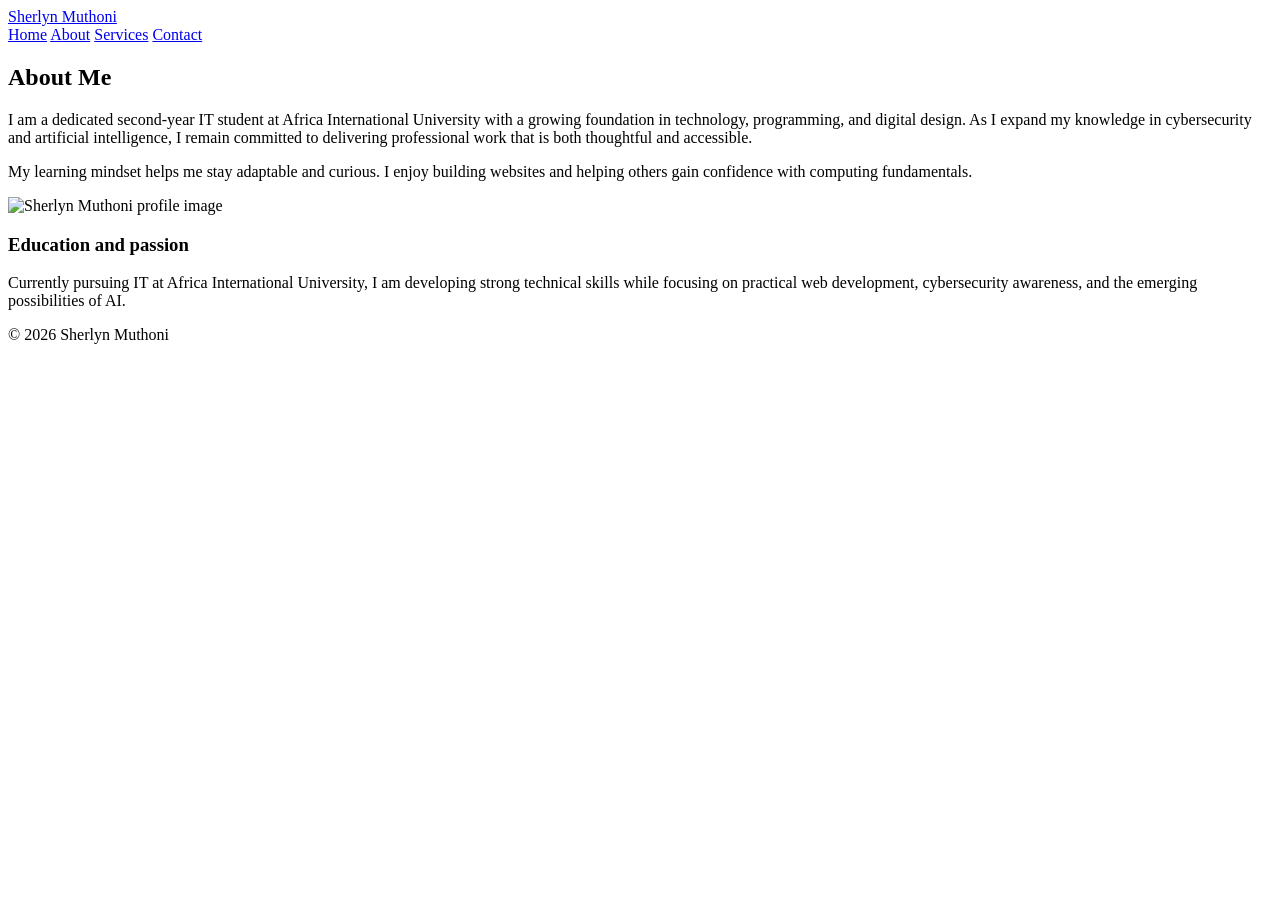
==== about.html @ d1589ef7 "changed picture" ====
<!DOCTYPE html>
<html lang="en">
<head>
  <meta charset="UTF-8" />
  <meta name="viewport" content="width=device-width, initial-scale=1.0" />
  <title>About | Sherlyn Muthoni</title>
  <link rel="stylesheet" href="index.css" />
</head>
<body>
  <header>
    <div class="container">
      <nav>
        <a class="brand" href="index.html">Sherlyn Muthoni</a>
        <div>
          <a href="index.html">Home</a>
          <a href="about.html">About</a>
          <a href="services.html">Services</a>
          <a href="contact.html">Contact</a>
        </div>
      </nav>
    </div>
  </header>

  <main class="container">
    <section class="hero">
      <div>
        <h1>About Me</h1>
        <p>I am a dedicated second-year IT student at Africa International University with a growing foundation in technology, programming, and digital design. As I expand my knowledge in cybersecurity and artificial intelligence, I remain committed to delivering professional work that is both thoughtful and accessible.</p>
        <p>My learning mindset helps me stay adaptable and curious. I enjoy building websites and helping others gain confidence with computing fundamentals.</p>
      </div>
      <div>
        <img src="about.jpg" alt="Sherlyn Muthoni profile image" />
      </div>
    </section>

    <section class="section">
      <div class="about-card">
        <h3>Education and passion</h3>
        <p>Currently pursuing IT at Africa International University, I am developing strong technical skills while focusing on practical web development, cybersecurity awareness, and the emerging possibilities of AI.</p>
      </div>
    </section>
  </main>

  <footer>
    <div class="container">
      <p>© 2026 Sherlyn Muthoni</p>
    </div>
  </footer>
</body>
</html>
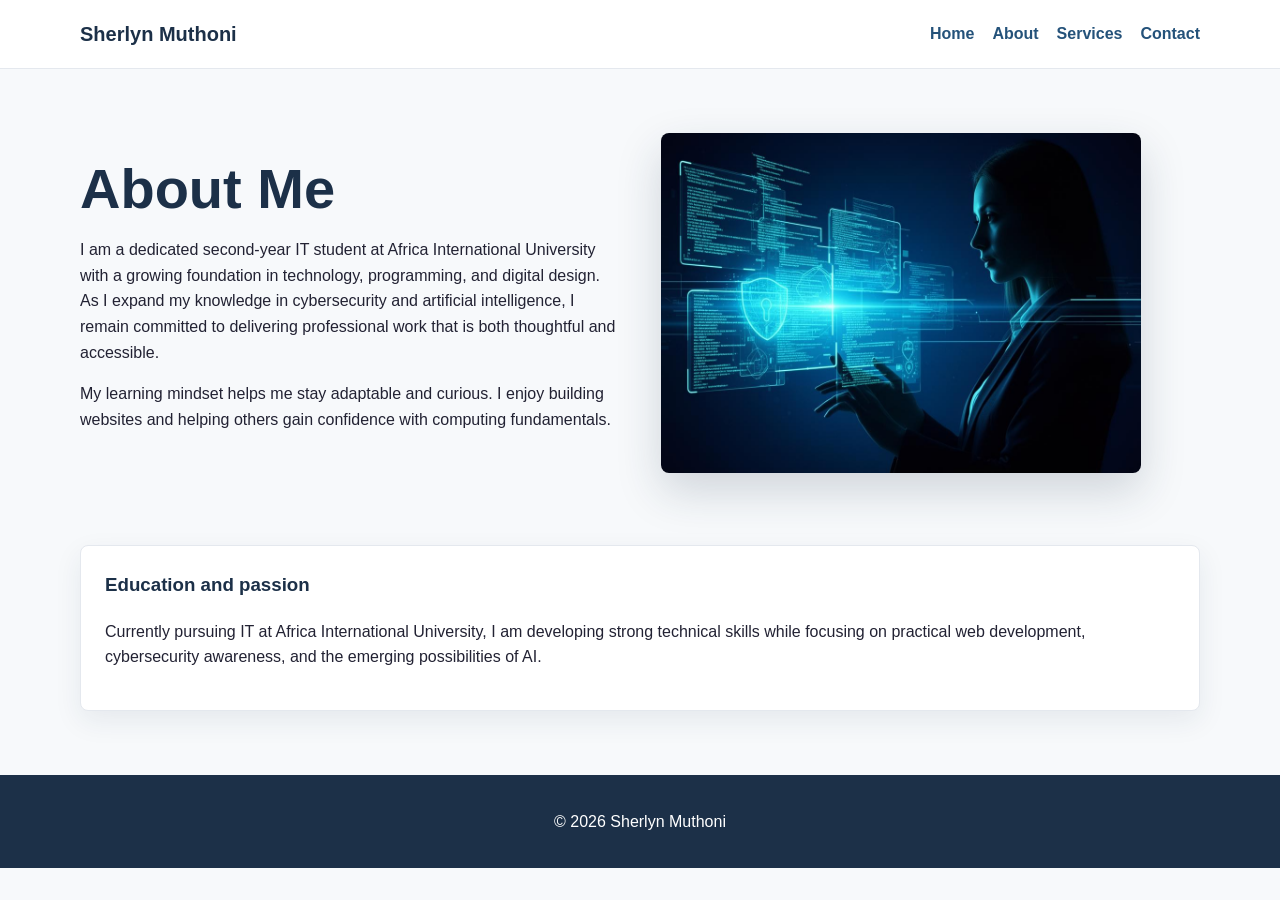
==== commit b8c8bdb3: "added ccs,flexbox,image sizing,and animation" ====
--- a/about.html
+++ b/about.html
@@ -29,7 +29,7 @@
         <p>My learning mindset helps me stay adaptable and curious. I enjoy building websites and helping others gain confidence with computing fundamentals.</p>
       </div>
       <div>
-        <img src="about.jpg" alt="Sherlyn Muthoni profile image" />
+        <img src="images/about-tech.jpg" alt="Sherlyn Muthoni profile image" />
       </div>
     </section>
 
--- a/index.css
+++ b/index.css
@@ -0,0 +1,204 @@
+* {
+  box-sizing: border-box;
+}
+
+body {
+  margin: 0;
+  font-family: Arial, Helvetica, sans-serif;
+  color: #223;
+  background: #f7f9fb;
+  line-height: 1.6;
+}
+
+.container {
+  width: min(1120px, 92%);
+  margin: 0 auto;
+}
+
+header {
+  background: #ffffff;
+  border-bottom: 1px solid #e4e8ee;
+}
+
+nav {
+  display: flex;
+  align-items: center;
+  justify-content: space-between;
+  gap: 24px;
+  padding: 18px 0;
+}
+
+nav div {
+  display: flex;
+  gap: 18px;
+  flex-wrap: wrap;
+}
+
+a {
+  color: #24527a;
+  text-decoration: none;
+  font-weight: 600;
+}
+
+a:hover {
+  color: #d45d79;
+}
+
+.brand {
+  font-size: 1.25rem;
+  color: #1c3048;
+}
+
+.hero {
+  display: flex;
+  align-items: center;
+  justify-content: space-between;
+  gap: 42px;
+  padding: 64px 0 44px;
+  animation: fadeSlideIn 900ms ease both;
+}
+
+.hero > div {
+  flex: 1 1 0;
+}
+
+.hero h1 {
+  margin: 0 0 18px;
+  font-size: clamp(2rem, 5vw, 3.5rem);
+  line-height: 1.1;
+  color: #1c3048;
+}
+
+.hero p {
+  max-width: 620px;
+}
+
+.hero img {
+  display: block;
+  width: 100%;
+  max-width: 480px;
+  height: 340px;
+  object-fit: cover;
+  border-radius: 8px;
+  box-shadow: 0 18px 45px rgba(28, 48, 72, 0.18);
+}
+
+.btn,
+button {
+  display: inline-block;
+  border: 0;
+  border-radius: 6px;
+  background: #d45d79;
+  color: #ffffff;
+  padding: 12px 20px;
+  font: inherit;
+  font-weight: 700;
+  cursor: pointer;
+  transition: transform 180ms ease, background-color 180ms ease;
+}
+
+.btn:hover,
+button:hover {
+  color: #ffffff;
+  background: #b94663;
+  transform: translateY(-2px);
+}
+
+.section {
+  padding: 28px 0 64px;
+}
+
+.cards {
+  display: flex;
+  gap: 22px;
+  flex-wrap: wrap;
+}
+
+.service-card,
+.about-card,
+.contact-card {
+  background: #ffffff;
+  border: 1px solid #e4e8ee;
+  border-radius: 8px;
+  padding: 24px;
+  box-shadow: 0 10px 28px rgba(28, 48, 72, 0.08);
+}
+
+.service-card {
+  flex: 1 1 260px;
+  animation: fadeSlideIn 900ms ease both;
+}
+
+.service-card:nth-child(2) {
+  animation-delay: 120ms;
+}
+
+.service-card:nth-child(3) {
+  animation-delay: 240ms;
+}
+
+.service-card h3,
+.about-card h3,
+.contact-card h3 {
+  margin-top: 0;
+  color: #1c3048;
+}
+
+form {
+  display: flex;
+  flex-direction: column;
+  gap: 12px;
+}
+
+label {
+  font-weight: 700;
+}
+
+input,
+textarea {
+  width: 100%;
+  border: 1px solid #cfd7e3;
+  border-radius: 6px;
+  padding: 12px;
+  font: inherit;
+}
+
+textarea {
+  min-height: 130px;
+  resize: vertical;
+}
+
+footer {
+  background: #1c3048;
+  color: #ffffff;
+  padding: 18px 0;
+  text-align: center;
+}
+
+@keyframes fadeSlideIn {
+  from {
+    opacity: 0;
+    transform: translateY(22px);
+  }
+
+  to {
+    opacity: 1;
+    transform: translateY(0);
+  }
+}
+
+@media (max-width: 760px) {
+  nav,
+  .hero {
+    flex-direction: column;
+    align-items: flex-start;
+  }
+
+  .hero {
+    padding-top: 42px;
+  }
+
+  .hero img {
+    height: 260px;
+  }
+}
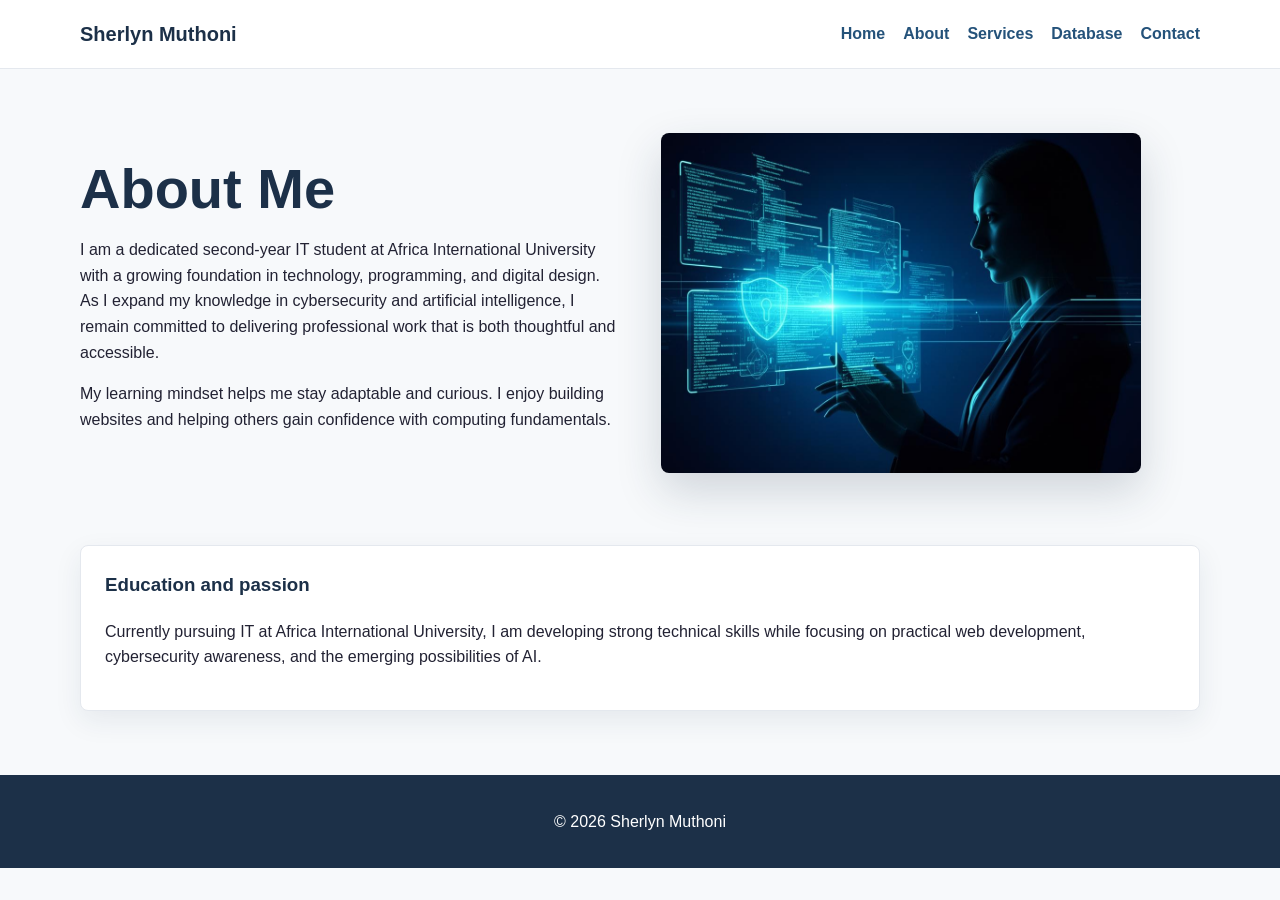
==== commit 06777020: "changes" ====
--- a/about.html
+++ b/about.html
@@ -15,6 +15,7 @@
           <a href="index.html">Home</a>
           <a href="about.html">About</a>
           <a href="services.html">Services</a>
+          <a href="database.html">Database</a>
           <a href="contact.html">Contact</a>
         </div>
       </nav>
@@ -46,5 +47,6 @@
       <p>© 2026 Sherlyn Muthoni</p>
     </div>
   </footer>
+  <script src="script.js"></script>
 </body>
 </html>
--- a/index.css
+++ b/index.css
@@ -104,8 +104,49 @@
   transform: translateY(-2px);
 }
 
+.secondary-btn {
+  margin-left: 10px;
+  background: #24527a;
+}
+
+.secondary-btn:hover {
+  background: #1c3048;
+}
+
 .section {
   padding: 28px 0 64px;
+}
+
+.section-heading {
+  display: flex;
+  align-items: end;
+  justify-content: space-between;
+  gap: 16px;
+  margin-bottom: 16px;
+}
+
+.section-heading h2,
+.section-heading p {
+  margin: 0;
+}
+
+.filter-actions {
+  display: flex;
+  gap: 10px;
+  flex-wrap: wrap;
+  margin-bottom: 20px;
+}
+
+.filter-btn {
+  background: #ffffff;
+  color: #24527a;
+  border: 1px solid #cfd7e3;
+}
+
+.filter-btn.active,
+.filter-btn:hover {
+  background: #24527a;
+  color: #ffffff;
 }
 
 .cards {
@@ -142,6 +183,99 @@
 .contact-card h3 {
   margin-top: 0;
   color: #1c3048;
+}
+
+.category-label {
+  display: inline-block;
+  margin-bottom: 10px;
+  border-radius: 999px;
+  background: #e7f1f8;
+  color: #24527a;
+  padding: 4px 10px;
+  font-size: 0.82rem;
+  font-weight: 700;
+  text-transform: uppercase;
+}
+
+.database-panel {
+  display: flex;
+  flex-direction: column;
+  gap: 14px;
+  max-width: 430px;
+  margin-left: auto;
+}
+
+.workflow-step {
+  border: 1px solid #cfd7e3;
+  border-radius: 8px;
+  background: #ffffff;
+  padding: 18px 22px;
+  color: #1c3048;
+  font-weight: 700;
+  text-align: center;
+  box-shadow: 0 10px 28px rgba(28, 48, 72, 0.08);
+}
+
+.workflow-arrow {
+  color: #24527a;
+  font-size: 0.85rem;
+  font-weight: 700;
+  text-align: center;
+  text-transform: uppercase;
+}
+
+.database-grid {
+  display: grid;
+  grid-template-columns: minmax(0, 1.2fr) minmax(240px, 0.8fr);
+  gap: 22px;
+}
+
+pre {
+  overflow-x: auto;
+  border-radius: 8px;
+  background: #1c3048;
+  color: #ffffff;
+  padding: 16px;
+}
+
+code {
+  font-family: "Courier New", Courier, monospace;
+  font-size: 0.95rem;
+}
+
+.table-wrap {
+  overflow-x: auto;
+  border: 1px solid #e4e8ee;
+  border-radius: 8px;
+  background: #ffffff;
+  box-shadow: 0 10px 28px rgba(28, 48, 72, 0.08);
+}
+
+table {
+  width: 100%;
+  border-collapse: collapse;
+}
+
+th,
+td {
+  border-bottom: 1px solid #e4e8ee;
+  padding: 14px 16px;
+  text-align: left;
+  vertical-align: top;
+}
+
+th {
+  background: #e7f1f8;
+  color: #1c3048;
+}
+
+tr:last-child td {
+  border-bottom: 0;
+}
+
+.skills-highlighted .service-card {
+  border-color: #d45d79;
+  box-shadow: 0 14px 34px rgba(212, 93, 121, 0.18);
 }
 
 form {
@@ -168,6 +302,25 @@
   resize: vertical;
 }
 
+.error-message {
+  min-height: 18px;
+  color: #b42318;
+  font-size: 0.9rem;
+}
+
+.form-message {
+  margin: 0;
+  font-weight: 700;
+}
+
+.form-message.error {
+  color: #b42318;
+}
+
+.form-message.success {
+  color: #1f7a4d;
+}
+
 footer {
   background: #1c3048;
   color: #ffffff;
@@ -189,7 +342,8 @@
 
 @media (max-width: 760px) {
   nav,
-  .hero {
+  .hero,
+  .section-heading {
     flex-direction: column;
     align-items: flex-start;
   }
@@ -201,4 +355,13 @@
   .hero img {
     height: 260px;
   }
-}
+
+  .database-panel {
+    width: 100%;
+    margin-left: 0;
+  }
+
+  .database-grid {
+    grid-template-columns: 1fr;
+  }
+}
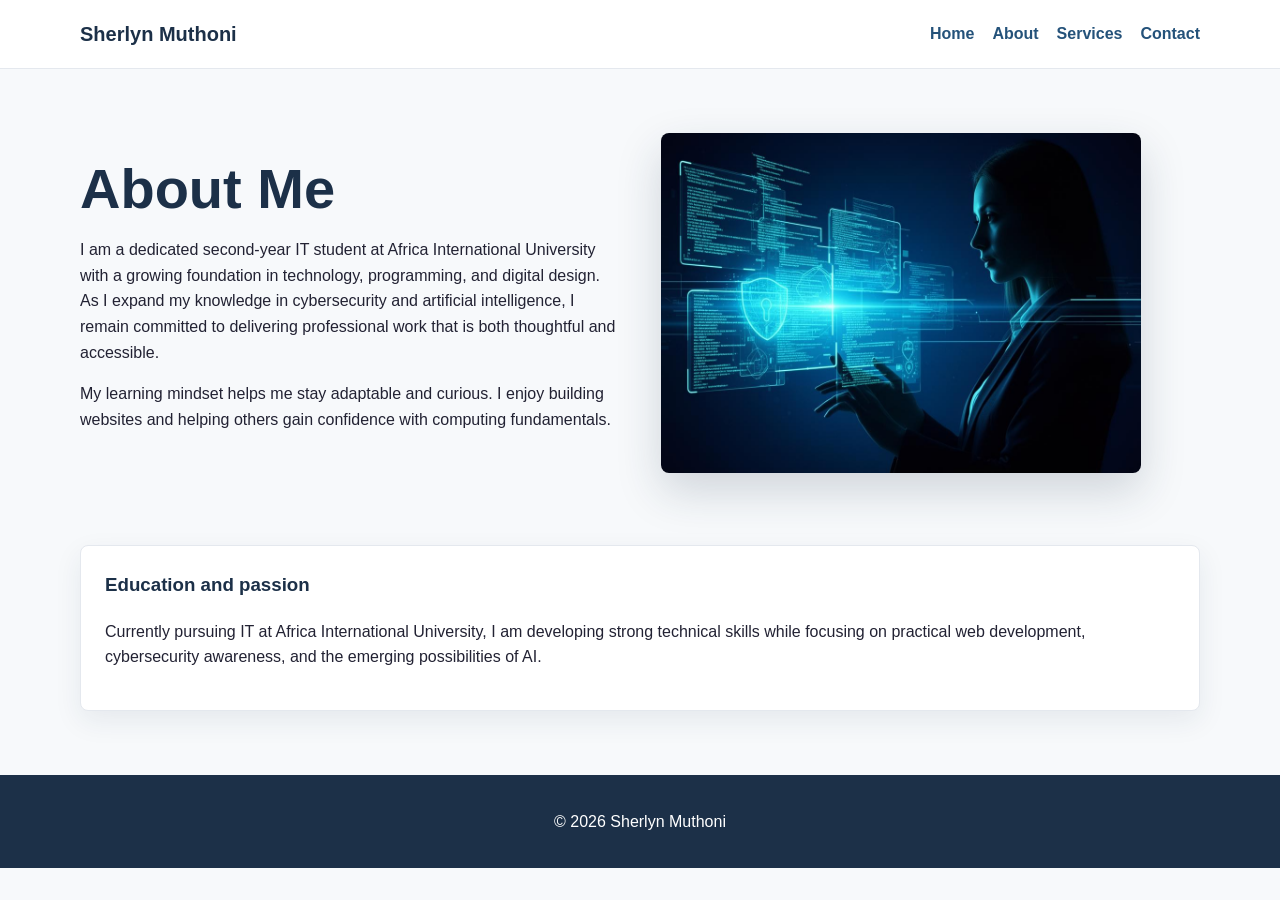
==== commit 7f2518ed: "remoedatabase" ====
--- a/about.html
+++ b/about.html
@@ -15,7 +15,6 @@
           <a href="index.html">Home</a>
           <a href="about.html">About</a>
           <a href="services.html">Services</a>
-          <a href="database.html">Database</a>
           <a href="contact.html">Contact</a>
         </div>
       </nav>
--- a/index.css
+++ b/index.css
@@ -197,59 +197,6 @@
   text-transform: uppercase;
 }
 
-.database-panel {
-  display: flex;
-  flex-direction: column;
-  gap: 14px;
-  max-width: 430px;
-  margin-left: auto;
-}
-
-.workflow-step {
-  border: 1px solid #cfd7e3;
-  border-radius: 8px;
-  background: #ffffff;
-  padding: 18px 22px;
-  color: #1c3048;
-  font-weight: 700;
-  text-align: center;
-  box-shadow: 0 10px 28px rgba(28, 48, 72, 0.08);
-}
-
-.workflow-arrow {
-  color: #24527a;
-  font-size: 0.85rem;
-  font-weight: 700;
-  text-align: center;
-  text-transform: uppercase;
-}
-
-.database-grid {
-  display: grid;
-  grid-template-columns: minmax(0, 1.2fr) minmax(240px, 0.8fr);
-  gap: 22px;
-}
-
-pre {
-  overflow-x: auto;
-  border-radius: 8px;
-  background: #1c3048;
-  color: #ffffff;
-  padding: 16px;
-}
-
-code {
-  font-family: "Courier New", Courier, monospace;
-  font-size: 0.95rem;
-}
-
-.table-wrap {
-  overflow-x: auto;
-  border: 1px solid #e4e8ee;
-  border-radius: 8px;
-  background: #ffffff;
-  box-shadow: 0 10px 28px rgba(28, 48, 72, 0.08);
-}
 
 table {
   width: 100%;
@@ -355,13 +302,4 @@
   .hero img {
     height: 260px;
   }
-
-  .database-panel {
-    width: 100%;
-    margin-left: 0;
-  }
-
-  .database-grid {
-    grid-template-columns: 1fr;
-  }
-}
+}
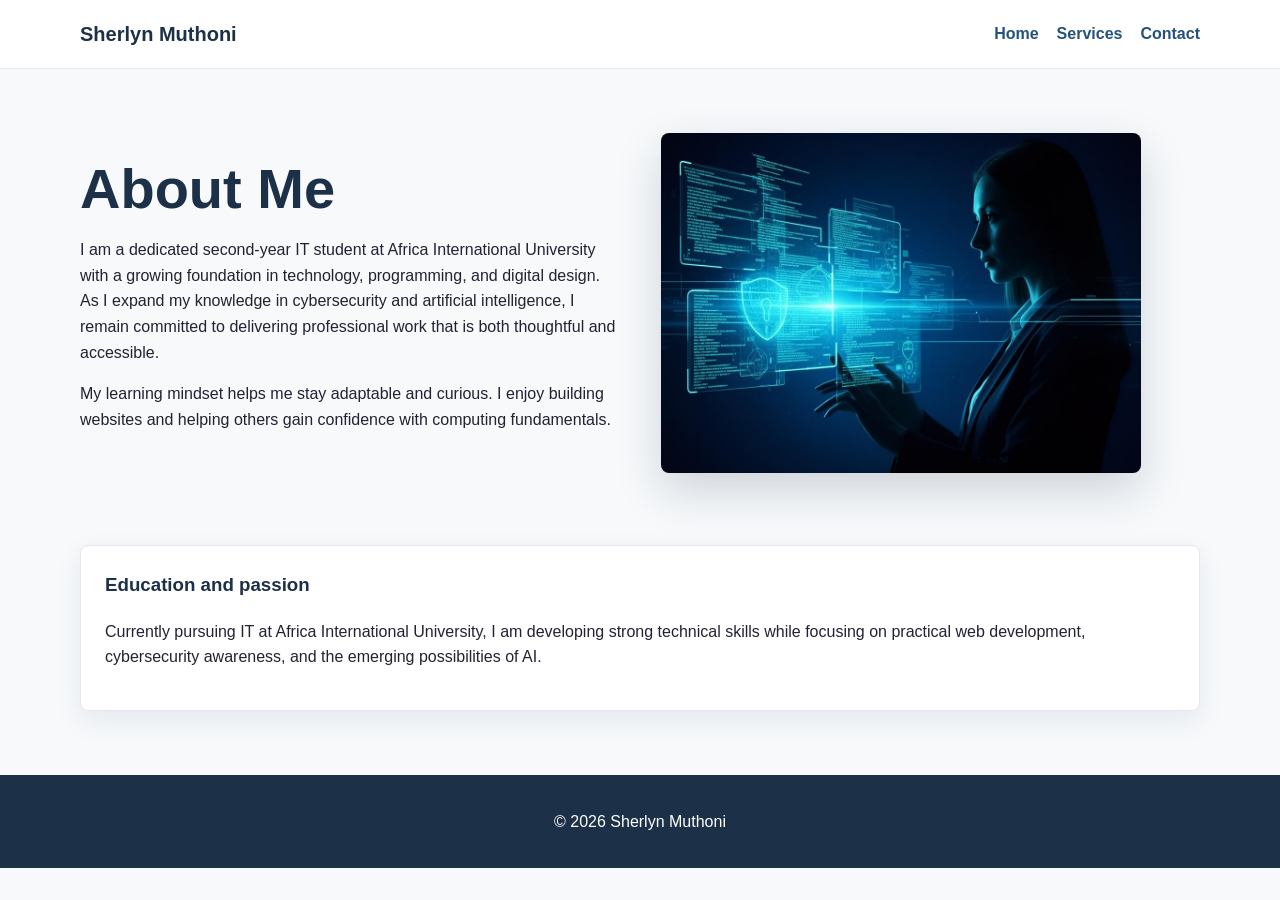
==== commit ec7c42ce: "unchanged" ====
--- a/about.html
+++ b/about.html
@@ -13,7 +13,6 @@
         <a class="brand" href="index.html">Sherlyn Muthoni</a>
         <div>
           <a href="index.html">Home</a>
-          <a href="about.html">About</a>
           <a href="services.html">Services</a>
           <a href="contact.html">Contact</a>
         </div>
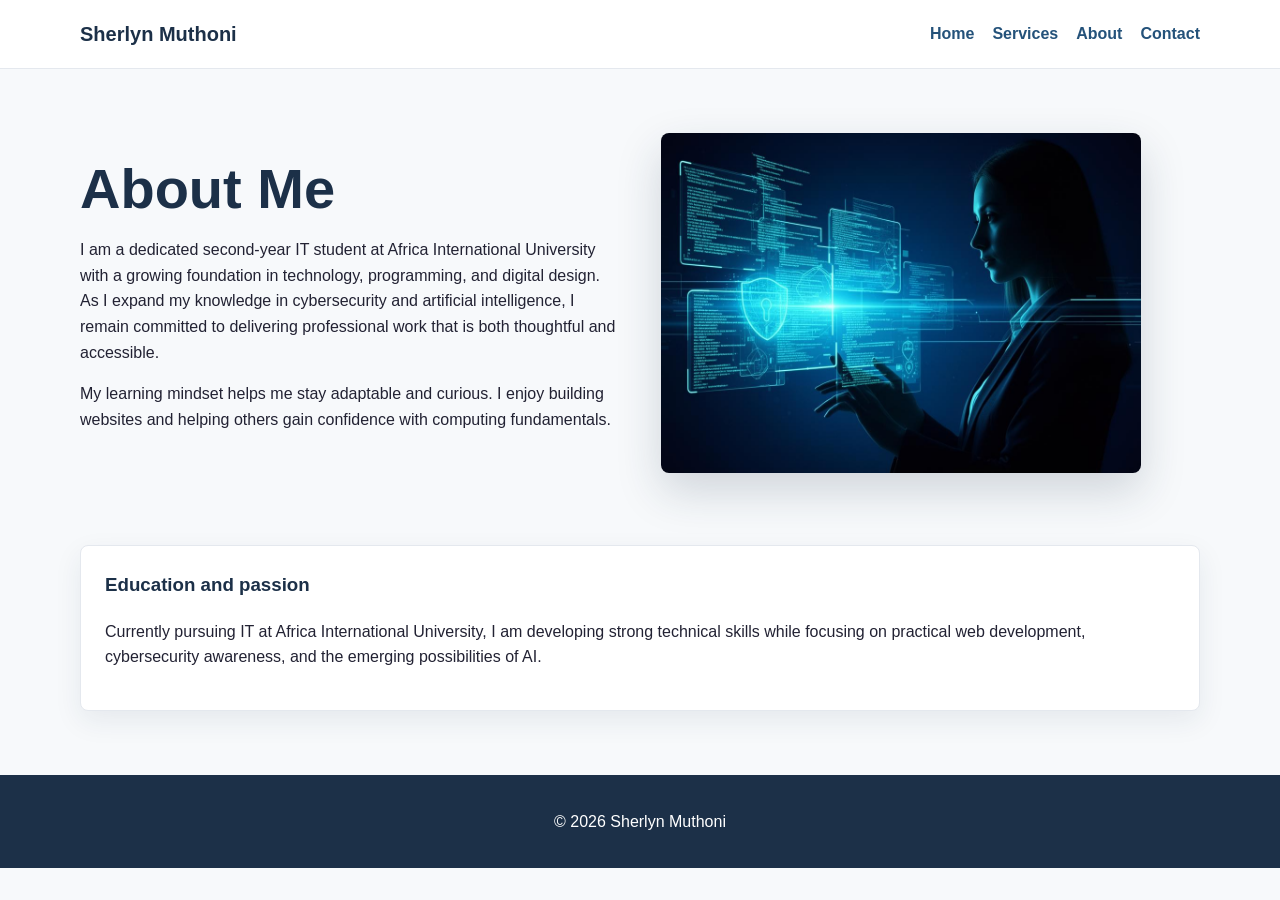
==== commit b398eb8a: "added back aboutpg" ====
--- a/about.html
+++ b/about.html
@@ -14,6 +14,7 @@
         <div>
           <a href="index.html">Home</a>
           <a href="services.html">Services</a>
+          <a href="about.html">About</a>
           <a href="contact.html">Contact</a>
         </div>
       </nav>
